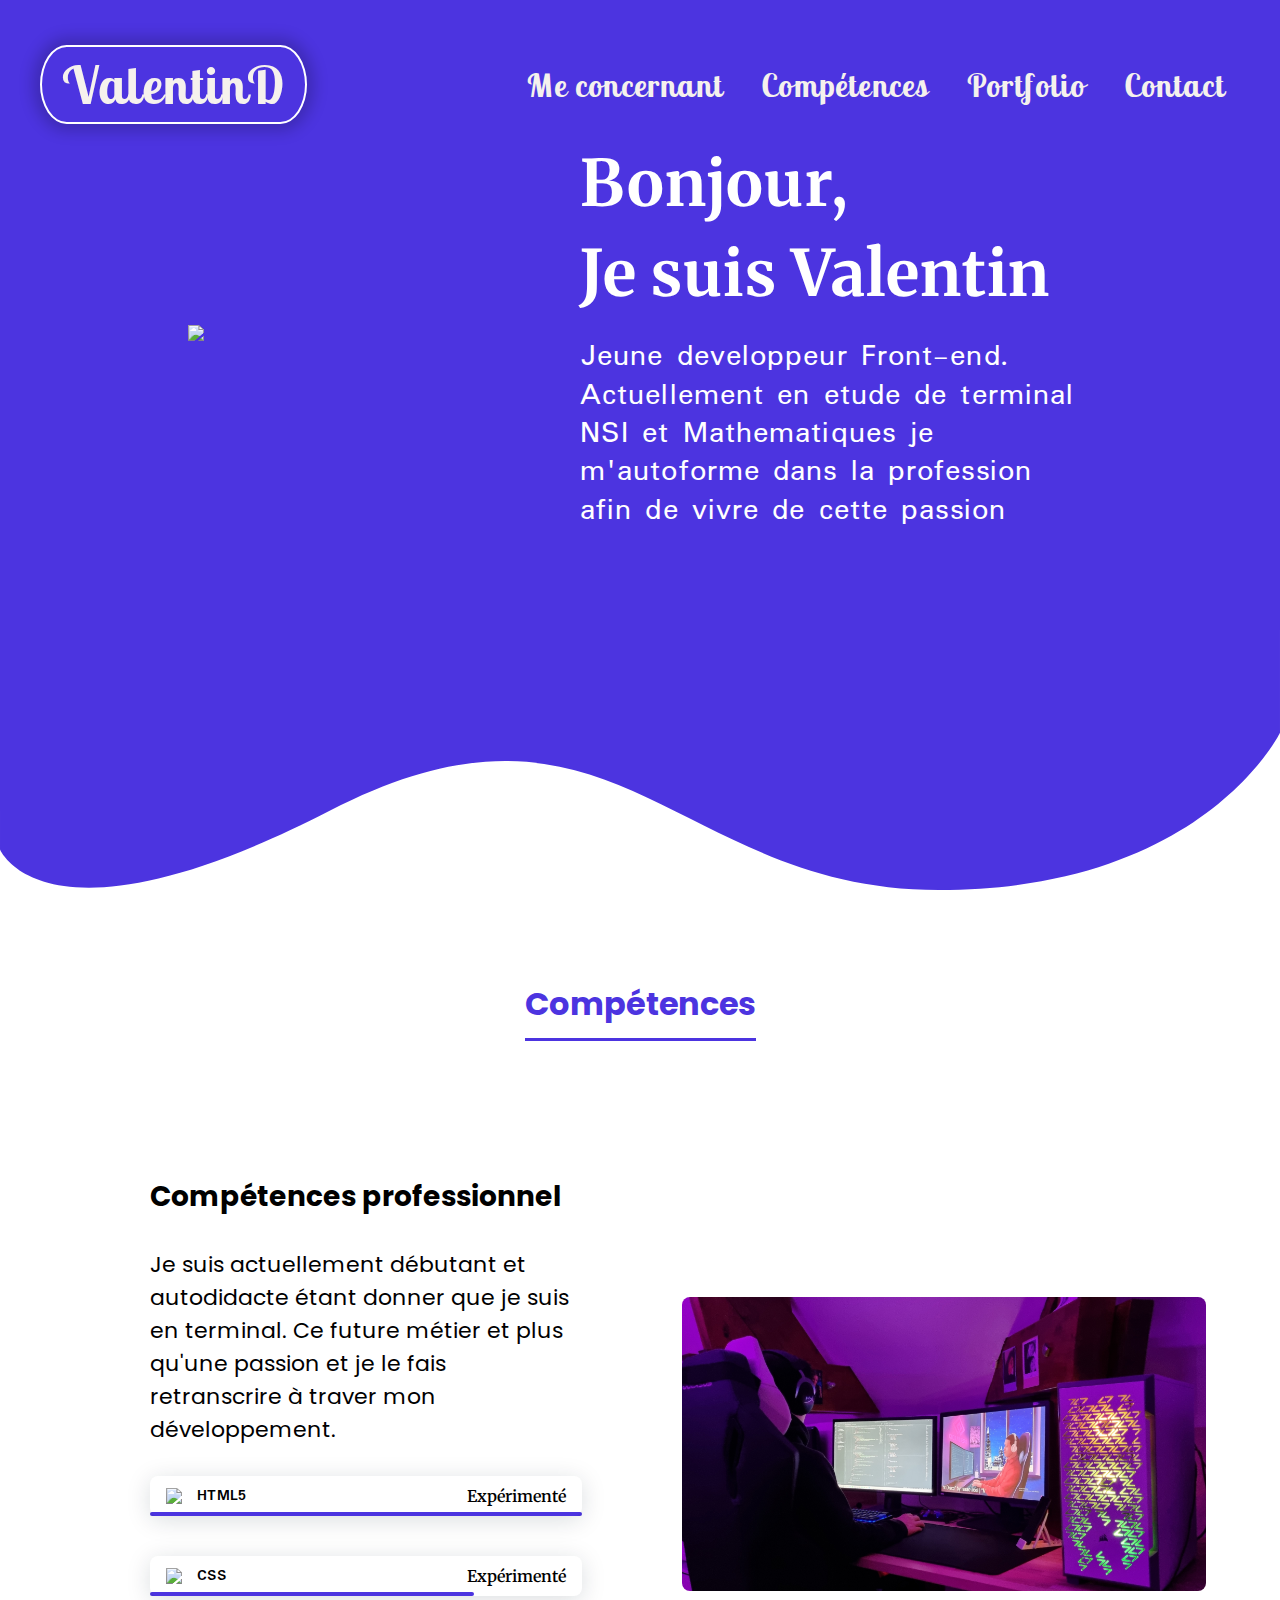
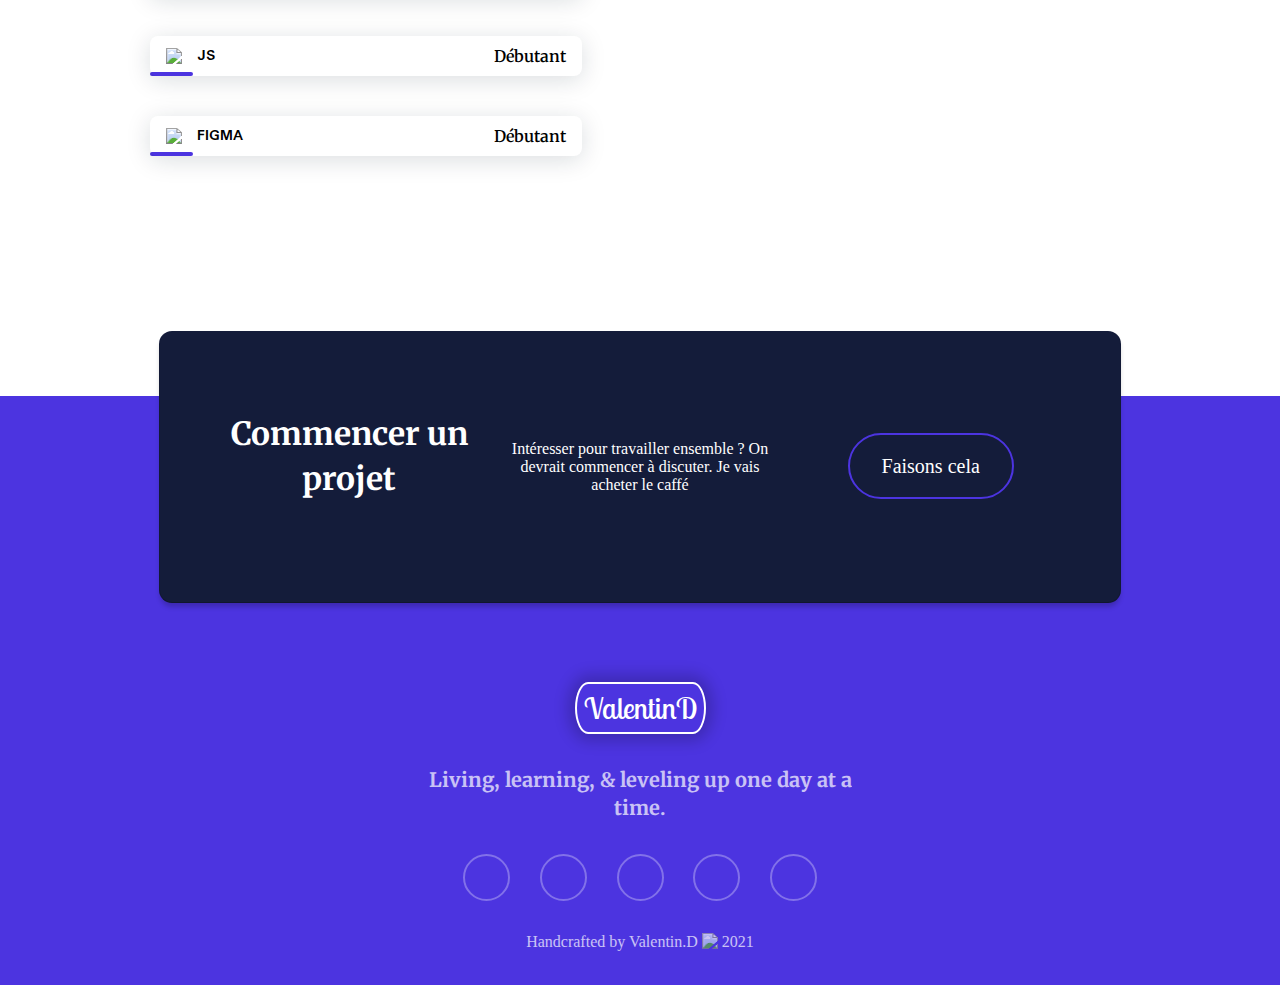
==== index.html @ 5649897b "Update and rename ValentinD.html to index.html" ====
<!DOCTYPE html>
<html>
<head>
    <meta charset="UTF-8">
    <meta http-equiv="X-UA-Compatible" content="IE=edge">
    <meta name="viewport" content="width=device-width, initial-scale=1.0">
    <link rel="stylesheet" href="style.css" />
    <title>Portfolio - ValentinD</title>
</head>
<body>
    <header class="container">
        <div class="header-inner" id="concernant">
            <div class="header-navbar">
                <div class="header-logo">
                    <a href="/" class="navbar-item">ValentinD</a>
                </div>
                <!-- End/heaader-logo -->
                <nav class="header-navbar-menu">
                    <a href="#concernant">Me concernant</a>
                    <a href="#skills">Compétences</a>
                    <a href="#">Portfolio</a>
                    <a href="#contact">Contact</a>
                </nav>

                <button class="box b1">
                    <div class="container-lignes">
                        <div class="ligne"></div>
                        <div class="ligne"></div>
                        <div class="ligne"></div>
                    </div>
                </button>
            </div>
            <!-- End/header-inner -->
            <div class="header-regroupement">
                <div class="header-avatars">
                    <img src="avataaars.svg"/>
                </div>
            
                <!-- End/header-avatars -->

                <div class="header-txt">
                    <h1>
                        Bonjour,<br>
                        Je suis Valentin
                    </h1>
                    <p>Jeune developpeur Front-end. Actuellement en etude de terminal NSI et Mathematiques je m'autoforme dans la profession afin de vivre de cette passion</p>
                </div>
                <!-- End/header-txt -->
            </div>
            <!-- End/header-regroupement -->
        </div>
        <!-- End/header-navbar -->
    </header>
    <!-- End/contianer -->

    <div class="wavy-svg">
        <img src="wave2.svg" class="fond-wavy">
    </div>

    <section class="skills-section" id="skills">
        <h2 class="section-title">Compétences</h2>

        <div class="skills-container">
            <div class="skills-container2">
                <h2 class="skills-subtitle">Compétences professionnel</h2>
                <p class="skills-txt">Je suis actuellement débutant et autodidacte étant donner que je suis en terminal. Ce future métier et plus qu'une passion et je le fais retranscrire à traver mon développement.</p>

                <div class="skills-data">

                    <div class="skills-names">
                        <img src="https://img.icons8.com/nolan/48/html-filetype.png" class="skills-icons"/>
                        <span class="skills-name">HTML5</span>
                    </div>
                    <!-- End/skills-name1 -->
                    <div>
                        <span class="skills-evaluation">Expérimenté</span>
                    </div>
                    <!-- End/skills-evaluation1 -->
                    <div class="skills-bar skills-html"></div>
                </div>
                <!-- End/skills-data1 -->

                <div class="skills-data">
                    <div class="skills-names">
                        <img src="https://img.icons8.com/nolan/48/css-filetype.png" class="skills-icons"/>
                        <span class="skills-name">CSS</span>
                    </div>
                    <!-- End/skills-name2 -->
                    <div>
                        <span class="skills-evaluation">Expérimenté</span>
                    </div>
                    <!-- End/skills-evaluation2 -->
                    <div class="skills-bar skills-css"></div>
                </div>

                <!-- End/skills-data2 -->
                <div class="skills-data">
                    <div class="skills-names">
                        <img src="https://img.icons8.com/nolan/48/json.png" class="skills-icons"/>
                        <span class="skills-name">JS</span>
                    </div>
                    <!-- End/skills-name3 -->
                    <div>
                        <span class="skills-evaluation">Débutant</span>
                    </div>
                    <!-- End/skills-evaluation3 -->
                    <div class="skills-bar skills-js"></div>
                </div>

                <!-- End/skills-data3 -->
                <div class="skills-data">
                    <div class="skills-names">
                        <img src="https://img.icons8.com/nolan/48/figma.png" class="skills-icons"/>
                        <span class="skills-name">Figma</span>
                    </div>
                    <!-- End/skills-name4 -->
                    <div>
                        <span class="skills-evaluation">Débutant</span>
                    </div>
                    <!-- End/skills-evaluation4 -->
                    <div class="skills-bar skills-figma"></div>
                </div>

                <!-- End/skills-data4 -->
            </div>
            <!-- End/skills-container2 -->

            <div class="container-skills-img">
                <img src="selfphoto.jpg" alt="" class="skills-img">
            </div>

            <!-- End/skills-img -->
        </div>
        <!-- End/skills-container -->

    </section>
    <!-- End/section-skills -->
    <section class="section-start-project">
        <div class="container-etroit">
            <div class="box-project">
                <div class="column level">
                    <div class="column">
                        <h1 class="title-project">Commencer un projet</h1>
                    </div>
                    <div class="column">
                        <p>Intéresser pour travailler ensemble ? On devrait commencer à discuter. Je vais acheter le caffé</p>
                    </div>
                    <div class="column">
                        <a class="button" href="">Faisons cela</a>
                    </div>
                </div>
                <!-- End/column lvel -->
            </div>
            <!-- End/Box-project -->
        </div>
        <!-- End/container-etroit -->
    </section>
    <!-- End/container-start-project -->
    <footer class="section-media">
        <div class="container-media">
            <div class="footer-logo">
                <a href="/" class="footer-item">ValentinD</a>
            </div>
            <div class="columns-center">
                <div>
                    <h1 class="title-media">Living, learning, & leveling up one day at a time.</h1>
                </div>
            </div>
            <!-- End/columns-center -->
            <div class="social-icons" id="contact">
                <p class="field">
                    <a class="button-media" href="https://twitter.com/VashMalo" target="_blank">
                        <img src="https://img.icons8.com/ios-filled/24/ffffff/twitter.png" alt="" class="icon"/>
                    </a>
                    <!-- Icône twitter -->
                    <a class="button-media" href="https://dribbble.com/" target="_blank">
                        <img src="https://img.icons8.com/windows/24/ffffff/dribbble.png" alt="" class="icon"/>
                    </a>
                    <!-- Icône dribble -->
                    <a class="button-media" href="mailto:pandarcha@outlook.fr" target="_blank">
                        <img src="https://img.icons8.com/material-outlined/24/ffffff/new-post.png" alt="" class="icon"/>
                    </a>
                    <!-- Icône mail -->
                    <a class="button-media" href="mailto:pandarcha@outlook.fr" target="_blank">
                        <img src="https://img.icons8.com/material-outlined/24/ffffff/new-post.png" alt="" class="icon"/>
                    </a>
                    <!-- Icône mail -->
                    <a class="button-media" href="mailto:pandarcha@outlook.fr" target="_blank">
                        <img src="https://img.icons8.com/material-outlined/24/ffffff/new-post.png" alt="" class="icon"/>
                    </a>
                    <!-- Icône mail -->
                </p>
            </div>
            <div class="copyright">
                <p>Handcrafted by Valentin.D
                <span class="icon-copyright" style="vertical-align: middle;">
                    <img src="https://img.icons8.com/material-outlined/24/ffffff/copyright.png"/>
                </span>
                2021</p>
            </div>
        </div>
        <!-- End/container-mediaé -->
    </footer>
    <script src="app.js"></script>
    
</body>
---- style.css ----
@import url('https://fonts.googleapis.com/css2?family=Padauk&display=swap');
@import url('https://fonts.googleapis.com/css2?family=Lobster+Two&display=swap');
@import url('https://fonts.googleapis.com/css2?family=Merriweather:ital,wght@1,300&display=swap');
@import url('https://fonts.googleapis.com/css2?family=Poppins:ital,wght@0,400;0,600;1,700&display=swap');

* , ::before, ::after {
    box-sizing: border-box;
    margin: 0;
    padding: 0;
}

html {
    overflow-x: hidden;
    overflow-y: scroll;
}

/* ------- */
/* Navbar */
/* -------*/

.header-inner {
    height: 70vh;
    padding-top: 30px;
    background-color: #4C34E0;
}


.fond-wavy {
    width: 100%;
    position: absolute;
    bottom: 0;
    left: 0;
    margin-bottom: 10px;
    display: block;
    z-index: -1;
}

.header-navbar {
    display: flex;
    justify-content: space-between;
    align-items: center;
    letter-spacing: 1.2px;
    font-weight: 200;
    font-family: 'Lobster Two', cursive;
}

.header-logo,  .header-navbar-menu {
    margin: 15px 40px;
    font-size: 32px;
}

.box {
    display: none;
}


.header-logo {
    border: 2px solid white ;
    box-shadow: 0 0 15px 7px rgba(0,0,0,0.2); 
    font-size: 52px;
    transition: ease-in-out 0.60s;
    border-radius: 10% / 50%;
    padding: 5px 5px;
    font-family: 'Lobster Two', cursive;
}


nav a, .header-logo a {
    margin: 0 15px;
    text-decoration: none;
    color: #F5F1ED;
    font-weight: bold;
}


.header-navbar-menu > a {
    transition: ease-in-out 0.2s;
}

.header-navbar-menu > a:hover {
    border-bottom: 3px solid white;
    padding-bottom: 5px;
}

.header-navbar-menu > a:active {
    font-size: 0.8em;
}

.header-logo:hover {
    transition: ease-in-out 0.30s;
    transform: scale(90%);
}

/* --------------------------- */
/* Mediaquerries */
/* -------------------------- */
@media screen and (max-width: 1520px) {                 
    .header-txt {
        width: 50%;
    } 
}

@media screen and (max-width: 1225px) {                 
    .header-txt {
        font-size: 1.6em;
    }

    .header-navbar-menu {
        font-size: 26px;
    }
}

@media screen and (max-width: 980px) {
    .container {
        background-color: #4C34E0;
    }

    .header-navbar-menu a {
        display: none;
    }

    .box {
        display: block;
        height: 60px;
        width: 80px;
        margin: 35px 65px 35px 35px;
        border: none;
        cursor: pointer;
        border-radius: 5px;
        background: #4C34E0;
        position: relative;
    }
    
    .container-lignes {
        width: 30px;
        height: 30px;
        position: absolute;
        top: 30%;
        left: 30%;
        transform: translate(-50%, -50%);
        pointer-events: none;
    }
    
    .ligne {
        position: absolute;
        border-radius: 10px;
        width: 70px;
        height: 7px;
        background: white;
    }
    
    .box .ligne:nth-child(1) {
        top: 0px;
    }
    
    .box .ligne:nth-child(2) {
        top: 25px;
    }
    
    .box .ligne:nth-child(3) {
        top: 50px;
    }
    
    /* Anim  */
    
    .b1 .ligne:nth-child(1), .ligne:nth-child(3) {
        transform: rotate(0deg);
        transition: 
        transform 0.4s ease-in-out,
        top 0.4s 0.4s ease-in-out;
    }
    
    .b1 .ligne:nth-child(2) {
        transition: opacity 0.4s 0.4s ease-in-out;
    }
    
    .b1.active .ligne:nth-child(1) {
        top: 25px;
        transform: rotate(45deg);
        transition: 
        top 0.4s ease-in-out,
        transform 0.4s 0.4s ease-in-out;
    }
    
    .b1.active .ligne:nth-child(2) {
        transition: opacity 0.4s ease-in-out;
        opacity: 0;
    }
    
    .b1.active .ligne:nth-child(3) {
        top: 25px;
        transform: rotate(-45deg);
        transition: 
        top 0.4s ease-in-out,
        transform 0.4s 0.4s ease-in-out;
    }

    .header-regroupement {
        display: flex;
        flex-direction: column;
        justify-content: center;
    }

    .header-avatars img {
        display: flex;
        justify-content: center;
        align-items: center;
        width: 300px;
        height: 300px;
    }

    .header-txt {
        text-align: center;
        display: flex;
        justify-content: center;
        flex-direction: column;
        align-items: center;
        margin-top: 40px;
    }

    .header-txt h1 {
        width: 125%;
        font-size: 32px;
    }

    .header-txt p {
        font-size: 24px;
        width: 150%;
    }

    /* skills-section */

    .skills-container {
        display: flex;
        flex-direction: column;
        align-items: center;
        justify-content: center;
    }

    section.skills-section {
        margin-top: 325px;
    }

    div.skills-container2 {
        width: 75%;
        margin-left: 20px;
    }

    .container-skills-img {
        display: flex;
        flex-direction: column;
        align-items: center;
        justify-content: center;
    }

    img.skills-img {
        width: 75%;
        border-radius: .5rem;
        margin-left: 20px;
    }
}

@media screen and (max-width: 870px) {
    .header-inner {
        height: 85vh ;
    }
}

@media screen and (max-width: 540px) {
    .container {
        background-color: #4C34E0;
    }

    .header-inner {
        height: 85vh;
    }

    div.header-logo {
        border: 2px solid white ;
        box-shadow: 0 0 15px 7px rgba(0,0,0,0.2); 
        transition: ease-in-out 0.60s;
        border-radius: 10% / 50%;
        font-size: 22px;
        padding: 2px 2px;
        font-family: 'Lobster Two', cursive;
    }

    .header-logo, .header-navbar-menu {
        margin: 0px 20px;
        font-size: 22px;
    }

    .header-navbar {
        height: 10%;
    }

    .box {
        display: block;
        height: 35px;
        width: 35px;
        margin: 25px;
        border: none;
        cursor: pointer;
        border-radius: 5px;
        background: #4C34E0;
        position: relative;
    }

    .container-lignes {
        width: 30px;
        height: 30px;
        position: absolute;
        top: 50%;
        left: 50%;
        transform: translate(-50%, -50%);
        pointer-events: none;
    }

    .ligne {
        position: absolute;
        border-radius: 10px;
        width: 35px;
        height: 4px;
        background: white;
    }

    .box .ligne:nth-child(1) {
        top: 0px;
    }
    
    .box .ligne:nth-child(2) {
        top: 10px;
    }
    
    .box .ligne:nth-child(3) {
        top: 20px;
    }

    /* Anim  */
    
    .b1 .ligne:nth-child(1), .ligne:nth-child(3) {
        transform: rotate(0deg);
        transition: 
        transform 0.4s ease-in-out,
        top 0.4s 0.4s ease-in-out;
    }
    
    .b1 .ligne:nth-child(2) {
        transition: opacity 0.4s 0.4s ease-in-out;
    }
    
    .b1.active .ligne:nth-child(1) {
        top: 10px;
        transform: rotate(45deg);
        transition: 
        top 0.4s ease-in-out,
        transform 0.4s 0.4s ease-in-out;
    }
    
    .b1.active .ligne:nth-child(2) {
        transition: opacity 0.4s ease-in-out;
        opacity: 0;
    }
    
    .b1.active .ligne:nth-child(3) {
        top: 10px;
        transform: rotate(-45deg);
        transition: 
        top 0.4s ease-in-out,
        transform 0.4s 0.4s ease-in-out;
    }

    .header-avatars img {
        width: 250px;
        height: 250px;
    }

    .header-txt h1 {
        font-size: 28px;
        width: 150%;
    }

    .header-txt p {
        font-size: 18px;
        width: 200%;
    }

    /* skills-section */

    .skills-container {
        display: flex;
        flex-direction: column;
        align-items: center;
        justify-content: center;
    }

    section.skills-section {
        margin-top: 175px;
    }

    div.skills-container2 {
        width: 85%;
        margin-left: 20px;
    }

    .container-skills-img {
        display: flex;
        flex-direction: column;
        align-items: center;
        justify-content: center;
    }

    img.skills-img {
        width: 85%;
        border-radius: .5rem;
        margin-left: 20px;
    }
}

@media screen and (max-width: 220px) {
    .header-inner {
        height: 95vh;
    }
}



/* ------------------ */
/* Header regroupement */
/* ------------------- */

.header-regroupement {
    width: 100%;
    display: flex;
    justify-content: space-around;
    align-items: center;
}

.header-regroupement > img {
    height: 90%;
}

.header-txt {
    color: white;
    width: 40%;
    font-size: 2em;
    letter-spacing: 1.1px;
    line-height: 1.2;
    font-family: 'Padauk', sans-serif;
}

h1 {
    line-height: 1.4;
    margin-bottom: 20px;
    font-family: 'Merriweather', serif;
}



/* -------------------- */
/* Section compétences */
/* ------------------- */

.skills-section {
    display: flex;
    justify-content: center;
    align-items: center;
    flex-direction: column;
    margin-top: 350px;
}

h2.section-title {
    color: #4C34E0;
    font-size: 32px;
    border-bottom: 3px solid #4C34E0;
    padding-bottom: 10px;
    font-family: 'Poppins', sans-serif;
    font-weight: 700;
    margin-bottom: 55px;
}


.skills-container {
    display: flex;
    align-items: center;
    justify-content: center;
    margin-bottom: 200px;
    height: 100%;
}

h2.skills-subtitle {
    font-family: 'Poppins', sans-serif;
    font-size: 28px;
    margin-top: 80px;
    margin-bottom: 30px;
}

.skills-txt {
    font-size: 22px;
    margin-bottom: 30px;
    font-family: 'Poppins', sans-serif;
}

.skills-data {
    display: flex;
    justify-content: space-between;
    align-items: center;
    position: relative;
    font-weight: 600;
    padding: .5rem 1rem;
    border-radius: .5rem;
    margin-bottom: 40px;
    box-shadow: 0 4px 25px rgba(14, 36, 49, .15);
}

.skills-icons {
    margin-right: 15px;
}

.skills-evaluation {
    font-family: 'Merriweather', serif;
}

.skills-names {
    display: flex;
    align-items: center;
    text-transform: uppercase;
    font-family: 'Padauk', sans-serif;
}

.skills-bar {
    position: absolute;
    left: 0;
    bottom: 0;
    background-color: #4C34E0;
    height: .25rem;
    border-radius: .5rem;
    z-index: -10;
}

.skills-html {
    width: 100%;
}

.skills-css {
    width: 75%;
}

.skills-js {
    width: 10%;
}

.skills-figma {
    width: 10%;
}

.skills-img {
    width: 75%;
    margin-left: 100px;
    border-radius: .5rem;
}

.skills-container2 {
    width: 200%;
    margin-left: 150px;
}

/* ---------------------- */
/* Section start project */
/* -------------------- */

.section-start-project {
    background-color: #4C34E0;
    color: #FFF;
    padding: 5rem 2rem;
    text-align: center;
}

.container-etroit {
    margin: 0 auto;
    max-width: 1280px;
    position: relative;
    width: auto;
}

@media screen and (min-width: 1408px) {
    .container-etroit {
        max-width: 1344px;
    }
}

@media screen and (min-width: 1216px) {
    .container-etroit {
        max-width: 1152px;
    }
}
@media screen and (min-width: 1024px) {
    .container-etroit {
        max-width: 960px;
    }
}

.box-project {
    padding: 3.5rem 2rem;
    margin-top: -9rem;
    background-color: #141c3a;
    box-shadow: 0 5px 5px 0 rgb(0 0 0 / 20%), 0 0 0 1px #141c3a;
    border-radius: 12px;
}

.column {
    display: block;
    flex-basis: 0;
    flex-grow: 1;
    flex-shrink: 1;
    padding: 0.75rem;
}

.column.level {
    display: flex;
    justify-content: space-between;
    align-items: center;
}


.button {
    border: 2px solid #4C34E0;
    color: white;
    text-decoration: none;
    padding: 1.25rem 2rem;
    background-color: transparent;
    cursor: pointer;
    border-radius: 209432px;
    font-size: 1.25rem;

}

.button:hover {
    background-color: #4C34E0;
    transition: ease-in-out 0.4s;
}

@media screen and (max-width: 790px) {
    .column.level {
        display: flex;
        flex-direction: column;
        justify-content: space-between;
        align-items: center;
    }

    .column p {
        margin-bottom: 2rem;
    }
}

/*  */
/* Footer and media */
/*  */

footer.section-media {
    background-color: #4C34E0;
}

.footer-item {
    font-size: 22px;
    text-align: justify;
    padding: 2px 2px;
}

.container-media {
    display: flex;
    justify-content: center;
    align-items: center;
    flex-direction: column;
}
.footer-logo {
    border: 2px solid white ;
    box-shadow: 0 0 15px 7px rgba(0,0,0,0.2); 
    transition: ease-in-out 0.60s;
    border-radius: 10% / 50%;
    padding: 5px 5px;
    font-family: 'Lobster Two', cursive;
}

a.footer-item {
    color: white;
    text-decoration: none;
    font-size: 30px;
}

.field {
    text-align: center;
    margin-bottom: 2rem;
}

.button-media {
    display: inline-flex;
    align-items: center;
    vertical-align: top;
    position: relative;
    justify-content: center;
    padding-bottom: calc(0.5em - 1px);
    padding-left: 1em;
    padding-right: 1em;
    padding-top: calc(0.5em - 1px);
    text-align: center;
    white-space: nowrap;
    cursor: pointer;
    margin: 0 0.8rem;
    border: 2px solid rgba(255, 255, 255, 0.3);
    border-radius: 100%;
    width: 47px;
    height: 47px;
}

.button-media:hover {
    border: 2px solid #141c3a;
    background-color: #141c3a;
    transition: ease-in-out 0.4s;
    padding: 0.5rem;
    border-radius: 100%;
}

.columns-center {
    text-align: center;
    width: 33.3333%;
}

.title-media {
    color: #FFF;
    margin: 2rem auto;
    opacity: 0.7;
    font-size: 1.25rem;
}

.icon {
    display: inline-flex;
    justify-content: center;
    align-items: center;
}

.copyright {
    color: #FFF;
    opacity: 0.7;
    margin-bottom: 2rem;
}
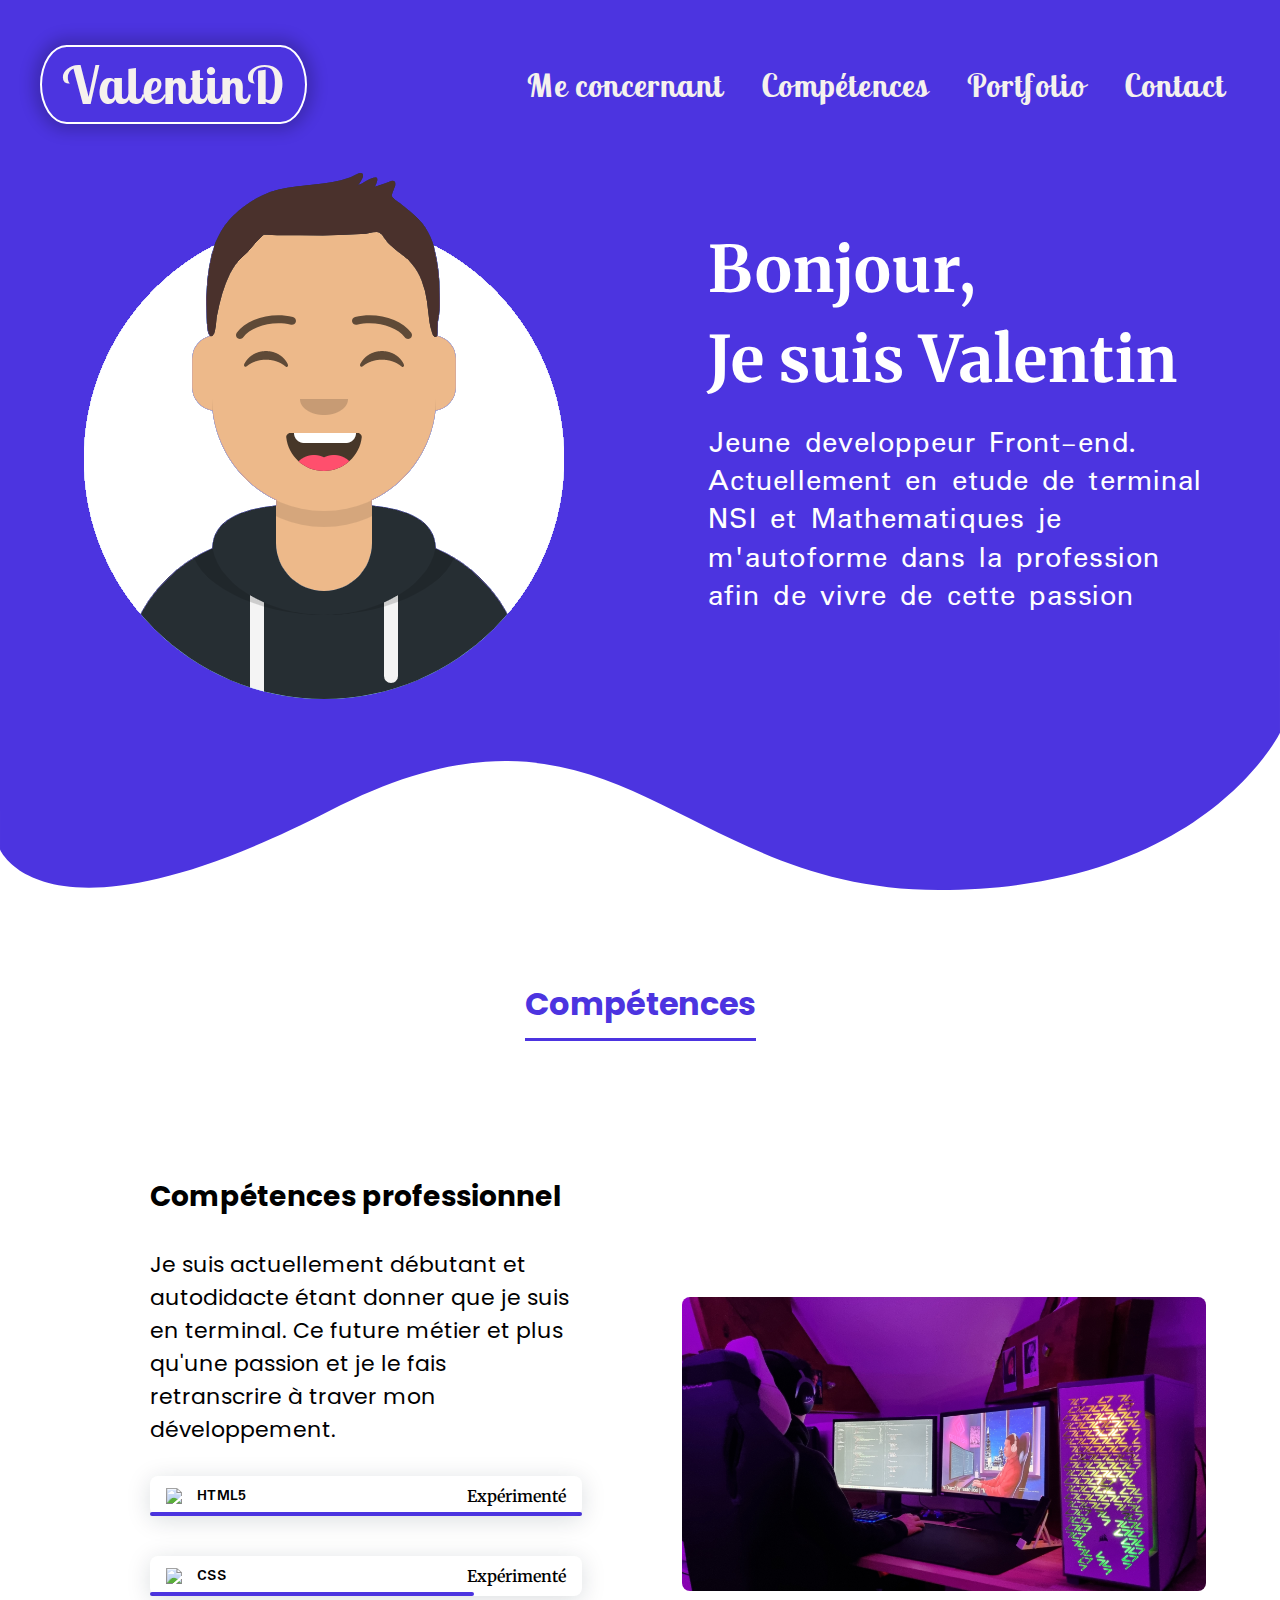
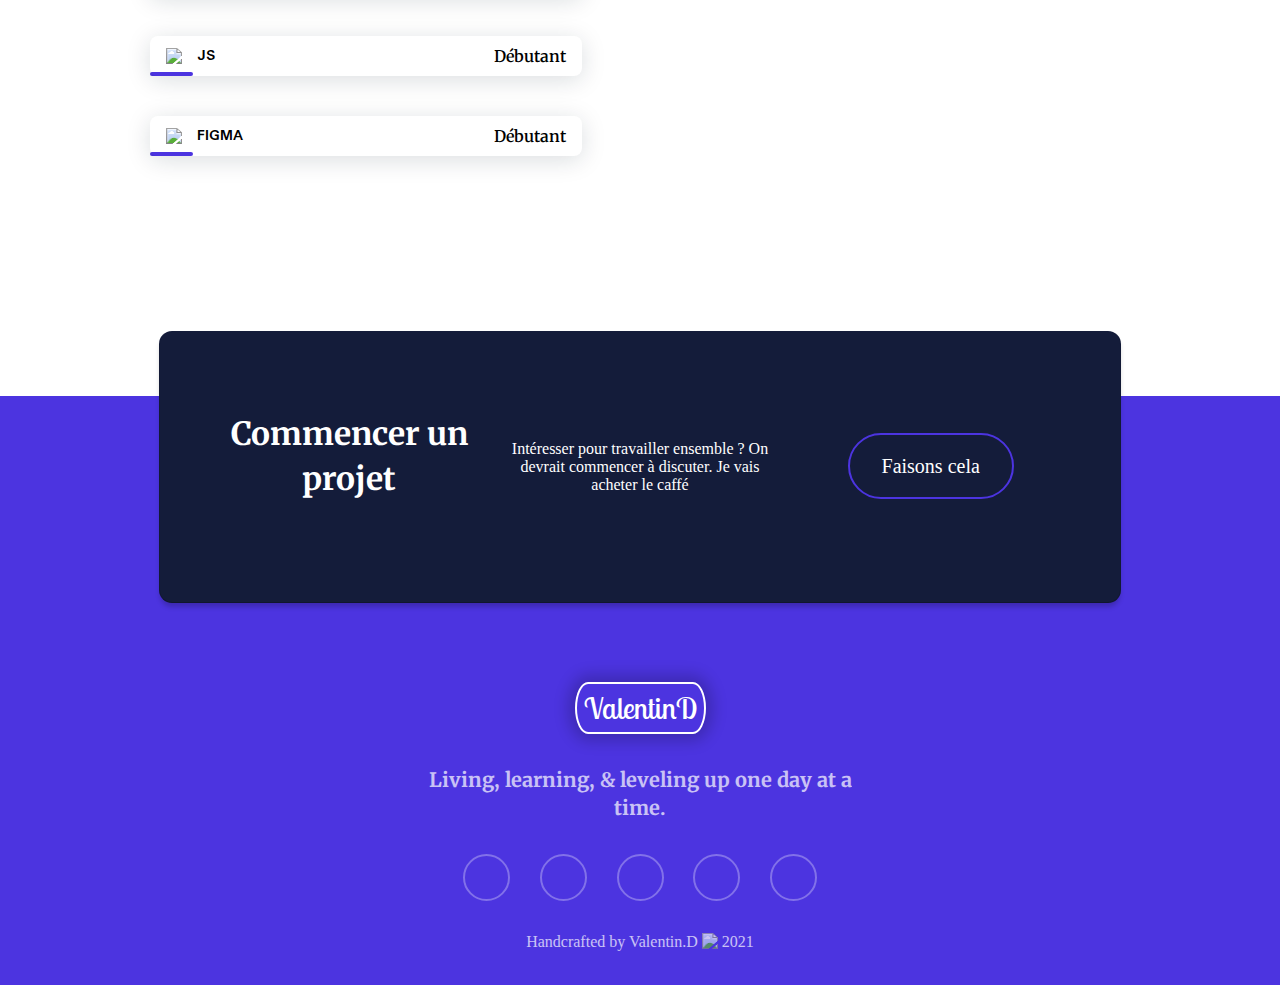
==== commit 18660274: "Update index.html" ====
--- a/index.html
+++ b/index.html
@@ -33,7 +33,7 @@
             <!-- End/header-inner -->
             <div class="header-regroupement">
                 <div class="header-avatars">
-                    <img src="avataaars.svg"/>
+                    <img src="avataaars"/>
                 </div>
             
                 <!-- End/header-avatars -->
